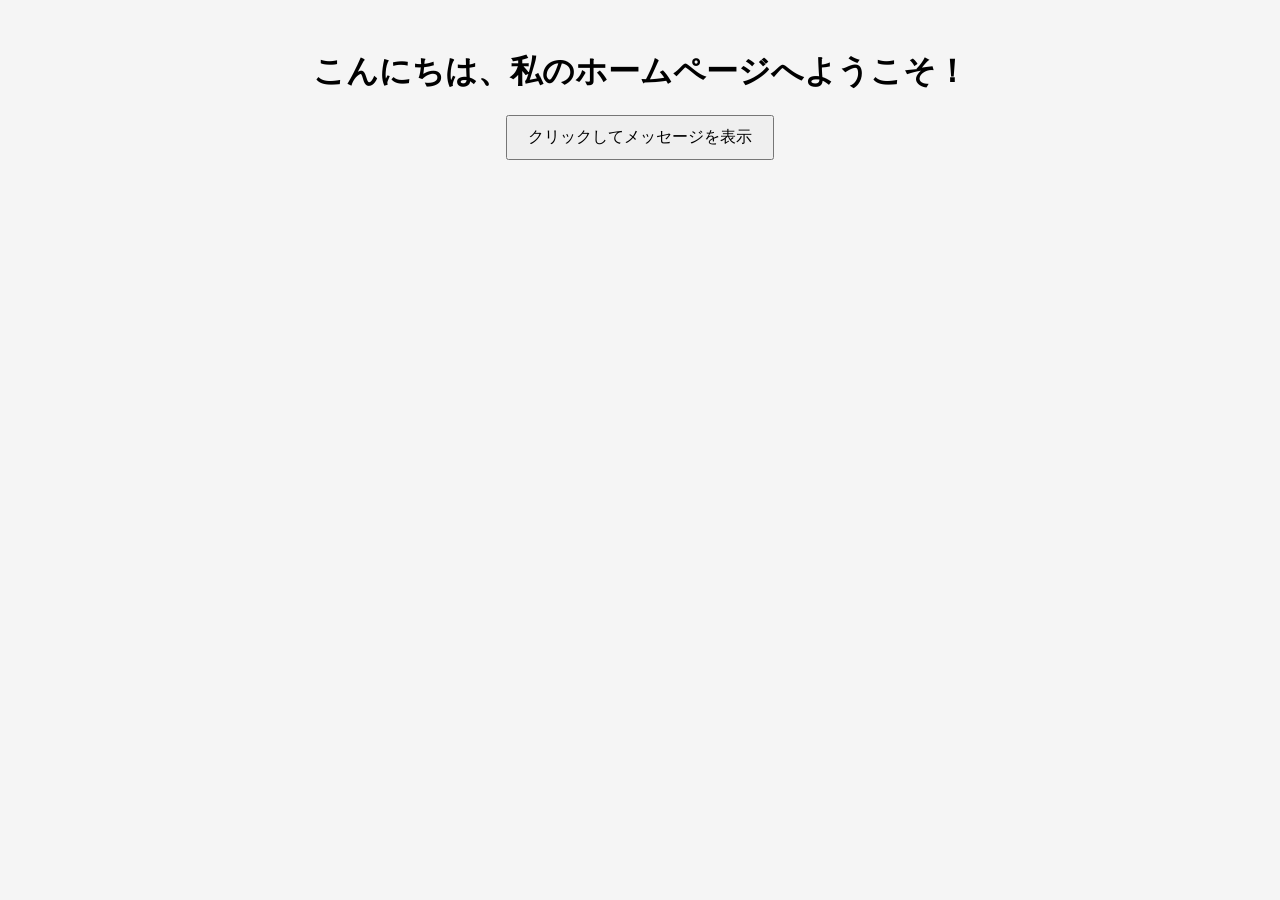
==== index.html @ 72e9f830 "サンプル作成" ====
<!DOCTYPE html>
<html lang="ja">
<head>
  <meta charset="UTF-8" />
  <meta name="viewport" content="width=device-width, initial-scale=1.0"/>
  <title>My HP</title>
  <link rel="stylesheet" href="style.css" />
</head>
<body>
  <h1>こんにちは、私のホームページへようこそ！</h1>
  <button id="clickBtn">クリックしてメッセージを表示</button>
  <p id="message"></p>

  <script src="script.js"></script>
</body>
</html>
---- style.css ----
body {
  font-family: sans-serif;
  text-align: center;
  margin: 50px;
  background-color: #f5f5f5;
}
button {
  padding: 10px 20px;
  font-size: 16px;
}
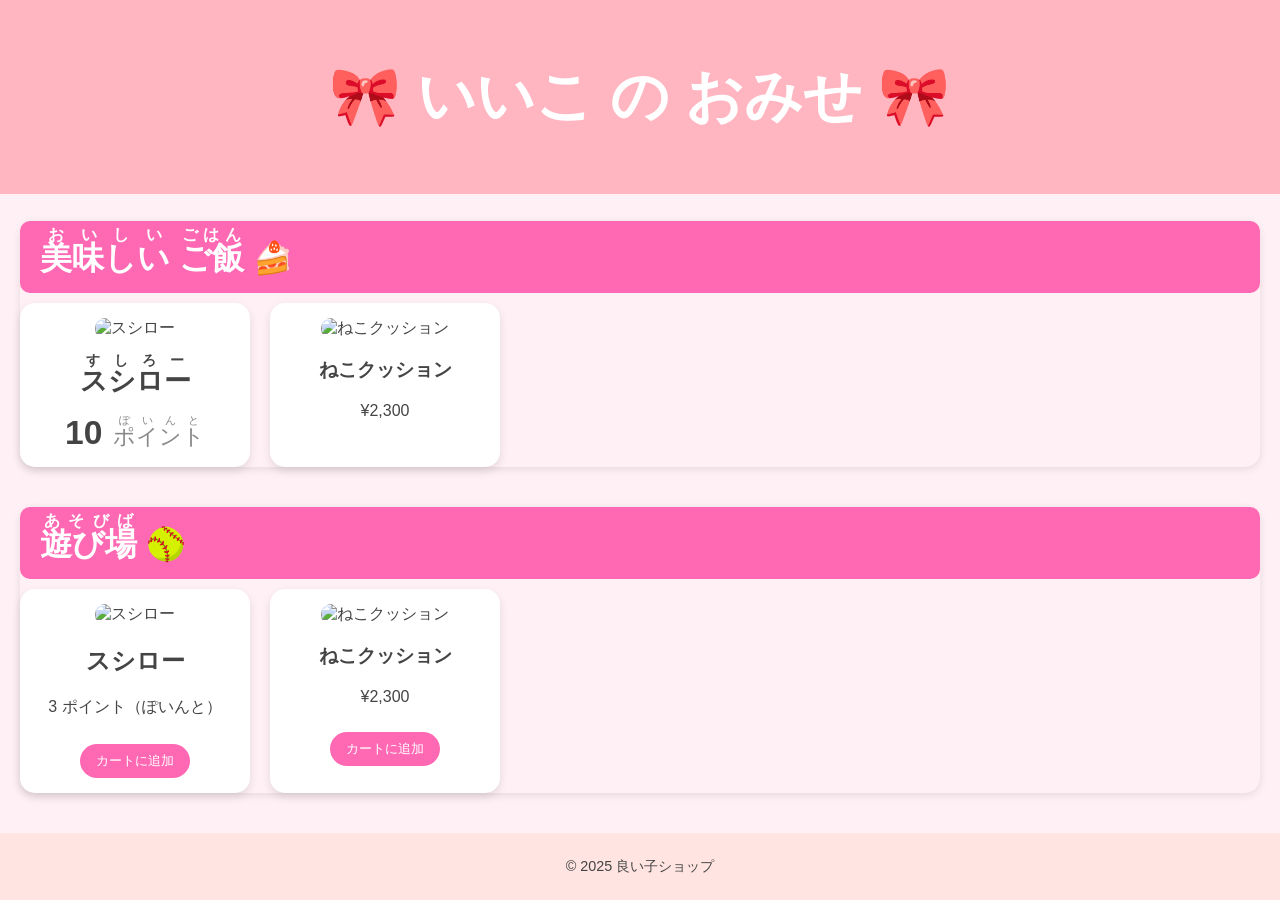
==== commit 16667ad0: "サンプル修正" ====
--- a/index.html
+++ b/index.html
@@ -3,13 +3,65 @@
 <head>
   <meta charset="UTF-8" />
   <meta name="viewport" content="width=device-width, initial-scale=1.0"/>
-  <title>My HP</title>
+  <title>かわいい通販ショップ</title>
   <link rel="stylesheet" href="style.css" />
 </head>
 <body>
-  <h1>こんにちは、私のホームページへようこそ！</h1>
-  <button id="clickBtn">クリックしてメッセージを表示</button>
-  <p id="message"></p>
+  <header>
+    <h1>🎀 いいこ の おみせ 🎀</h1>
+  </header>
+
+  <main>
+    <!-- おいしい ごはん -->
+    <section class="category">
+      <h2 class="category-title">
+        <ruby>美味しい<rt>おいしい</rt></ruby>
+        <ruby>ご飯<rt>ごはん</rt></ruby>
+        🍰
+      </h2>
+      <div class="product-list">
+        <div class="product-card">
+          <img src="https://gohoubichoice.levecolle.co.jp/wp-content/uploads/2024/11/susiro-.jpg" alt="スシロー">
+          <p class="product-text">
+            <ruby>スシロー<rt>すしろー</rt></ruby>
+          </p>
+        <span class="point-value">10</span>
+        <ruby class="point-label">ポイント<rt>ぽいんと</rt></ruby>          
+        </div>
+        <div class="product-card">
+          <img src="https://placekitten.com/201/200" alt="ねこクッション" />
+          <h3>ねこクッション</h3>
+          <p>¥2,300</p>
+        </div>
+      </div>
+    </section>
+
+    <!-- あそびば -->
+    <section class="category">
+      <h2 class="category-title">
+        <ruby>遊び場<rt>あそびば</rt></ruby>
+        🥎
+      </h2>
+      <div class="product-list">
+        <div class="product-card">
+          <img src="https://gohoubichoice.levecolle.co.jp/wp-content/uploads/2024/11/susiro-.jpg" alt="スシロー">
+          <h2>スシロー</h2>
+          <p>3 ポイント（ぽいんと）</p>
+          <button onclick="addToCart('ねこポーチ')">カートに追加</button>
+        </div>
+        <div class="product-card">
+          <img src="https://placekitten.com/201/200" alt="ねこクッション" />
+          <h3>ねこクッション</h3>
+          <p>¥2,300</p>
+          <button onclick="addToCart('ねこクッション')">カートに追加</button>
+        </div>
+      </div>
+    </section>
+  </main>
+
+  <footer>
+    <p>© 2025 良い子ショップ</p>
+  </footer>
 
   <script src="script.js"></script>
 </body>
--- a/style.css
+++ b/style.css
@@ -1,10 +1,95 @@
 body {
-  font-family: sans-serif;
+  font-family: 'Arial', sans-serif;
+  margin: 0;
+  background-color: #fff0f5;
+  color: #444;
+}
+
+header {
+  background-color: #ffb6c1;
+  padding: 20px;
   text-align: center;
-  margin: 50px;
-  background-color: #f5f5f5;
+  font-size: 1.8rem;
+  color: white;
 }
+
+.category {
+  margin: 20px 20px 40px 20px;
+  
+  background-color: #fff0f5; /* ← やさしいピンク背景 */
+  border-radius: 15px;
+  box-shadow: 0 2px 8px rgba(0,0,0,0.1);
+}
+
+
+.category-title {
+  font-size: 2.0rem;
+  margin-bottom: 10px;
+  padding: 16px 20px 12px 20px;
+  background-color: #ff69b4;
+  color: white;
+  border-radius: 10px;        /* 角丸をなくす（好みに応じて） */
+  width: 100%;
+  box-sizing: border-box;  /* パディング込みで幅計算 */
+}
+
+
+.product-list {
+  display: flex;
+  flex-wrap: wrap;
+  gap: 20px;
+  justify-content: flex-start;
+}
+
+.product-card {
+  background: white;
+  border-radius: 15px;
+  box-shadow: 0 4px 10px rgba(0,0,0,0.1);
+  padding: 15px;
+  width: 200px;
+  text-align: center;
+}
+
+.product-card img {
+  width: 100%;
+  border-radius: 10px;
+}
+
 button {
-  padding: 10px 20px;
-  font-size: 16px;
+  background-color: #ff69b4;
+  color: white;
+  border: none;
+  padding: 8px 16px;
+  border-radius: 20px;
+  cursor: pointer;
+  margin-top: 10px;
 }
+
+button:hover {
+  background-color: #ff1493;
+}
+
+footer {
+  text-align: center;
+  padding: 10px;
+  background-color: #ffe4e1;
+  font-size: 0.9rem;
+}
+
+.product-text {
+  font-weight: bold;
+  font-size: 1.7rem;
+  margin-top: 15px;
+  margin-bottom: 15px;
+}
+
+.point-value {
+  font-weight: bold;
+  font-size: 2.1rem;
+}
+
+.point-label {
+  margin-left: 6px;
+  font-size: 1.4rem;
+  color: #888;
+}
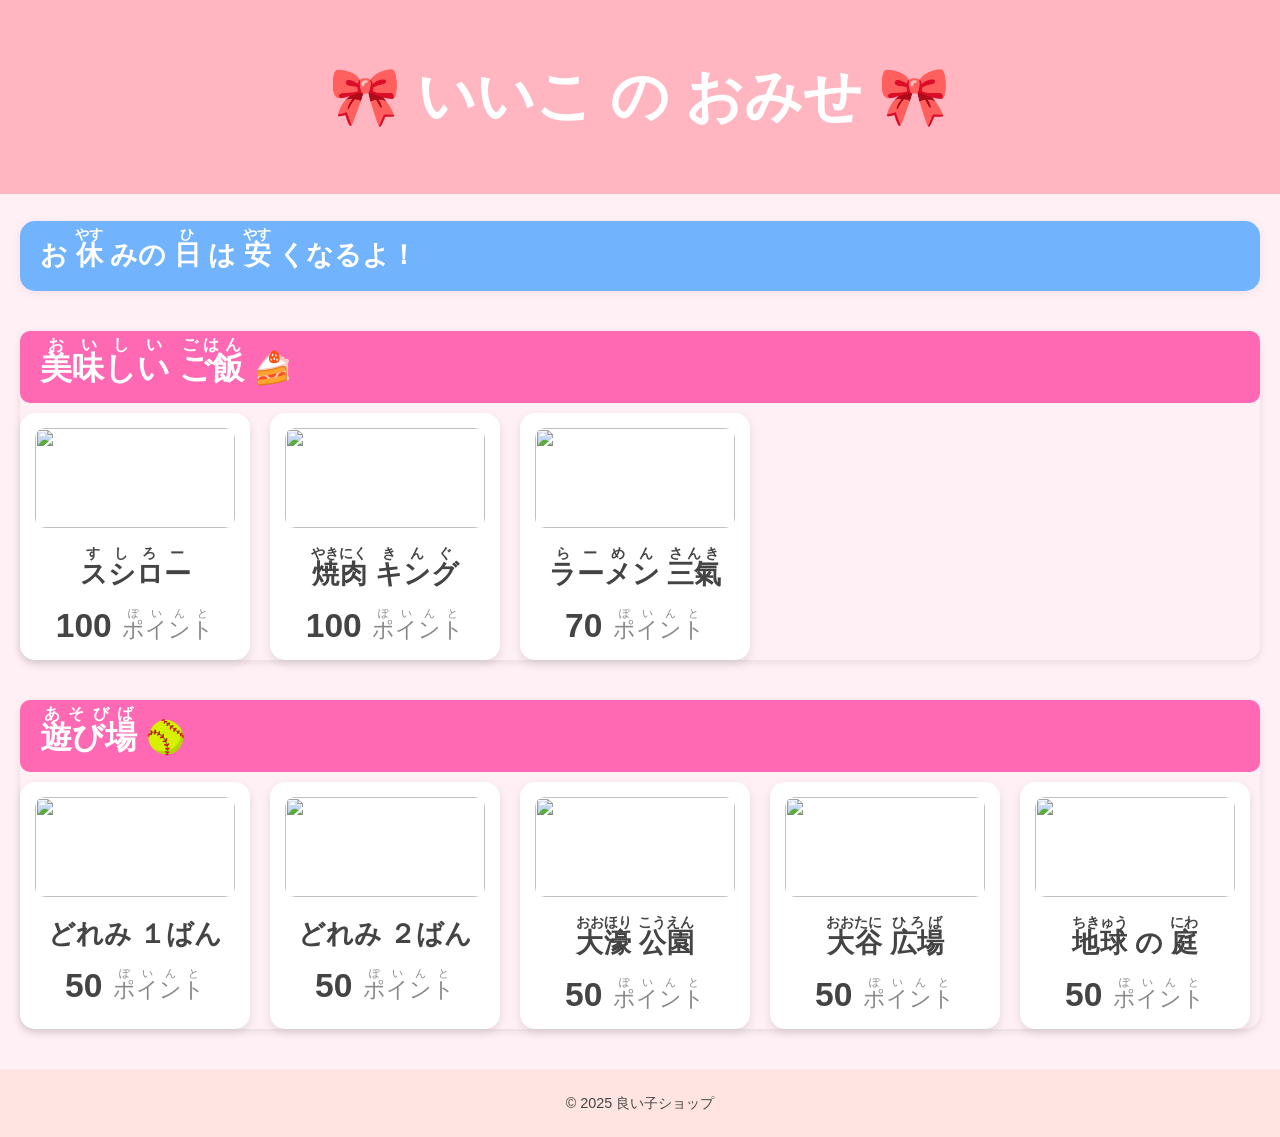
==== commit e54b082b: "内容更新" ====
--- a/index.html
+++ b/index.html
@@ -4,7 +4,7 @@
   <meta charset="UTF-8" />
   <meta name="viewport" content="width=device-width, initial-scale=1.0"/>
   <title>かわいい通販ショップ</title>
-  <link rel="stylesheet" href="style.css" />
+  <link rel="stylesheet" href="./style.css" />
 </head>
 <body>
   <header>
@@ -12,49 +12,120 @@
   </header>
 
   <main>
+    <section class="information">
+        <p class="information-text">
+            お
+            <ruby>休<rt>やす</rt></ruby>
+            みの
+            <ruby>日<rt>ひ</rt></ruby>
+            は
+            <ruby>安<rt>やす</rt></ruby>
+            くなるよ！
+        </p>
+    </section>
+
     <!-- おいしい ごはん -->
     <section class="category">
       <h2 class="category-title">
         <ruby>美味しい<rt>おいしい</rt></ruby>
-        <ruby>ご飯<rt>ごはん</rt></ruby>
-        🍰
+        <ruby>ご飯<rt>ごはん</rt></ruby> 🍰
       </h2>
+
       <div class="product-list">
         <div class="product-card">
-          <img src="https://gohoubichoice.levecolle.co.jp/wp-content/uploads/2024/11/susiro-.jpg" alt="スシロー">
+          <img src="https://gohoubichoice.levecolle.co.jp/wp-content/uploads/2024/11/susiro-.jpg">
           <p class="product-text">
             <ruby>スシロー<rt>すしろー</rt></ruby>
           </p>
-        <span class="point-value">10</span>
+        <span class="point-value">100</span>
         <ruby class="point-label">ポイント<rt>ぽいんと</rt></ruby>          
         </div>
+
+      <div class="product-list">
         <div class="product-card">
-          <img src="https://placekitten.com/201/200" alt="ねこクッション" />
-          <h3>ねこクッション</h3>
-          <p>¥2,300</p>
+          <img src="https://anniversarys-mag.jp/wp-content/uploads/2024/04/menu_course03.webp">
+          <p class="product-text">
+            <ruby>焼肉<rt>やきにく</rt></ruby>
+            <ruby>キング<rt>きんぐ</rt></ruby>
+          </p>
+        <span class="point-value">100</span>
+        <ruby class="point-label">ポイント<rt>ぽいんと</rt></ruby>          
         </div>
+
+      <div class="product-list">
+        <div class="product-card">
+          <img src="https://www.fukuoka-navi.jp/wp-content/uploads/2020/10/sanki01-600x467.jpg">
+          <p class="product-text">
+            <ruby>ラーメン<rt>らーめん</rt></ruby>
+            <ruby>三氣<rt>さんき</rt></ruby>
+          </p>
+        <span class="point-value">70</span>
+        <ruby class="point-label">ポイント<rt>ぽいんと</rt></ruby>          
+        </div>        
+
       </div>
     </section>
 
     <!-- あそびば -->
     <section class="category">
       <h2 class="category-title">
-        <ruby>遊び場<rt>あそびば</rt></ruby>
-        🥎
+        <ruby>遊び場<rt>あそびば</rt></ruby> 🥎
       </h2>
+
       <div class="product-list">
         <div class="product-card">
-          <img src="https://gohoubichoice.levecolle.co.jp/wp-content/uploads/2024/11/susiro-.jpg" alt="スシロー">
-          <h2>スシロー</h2>
-          <p>3 ポイント（ぽいんと）</p>
-          <button onclick="addToCart('ねこポーチ')">カートに追加</button>
+          <img src="https://doremi-hiroba.jp/wp/wp-content/themes/doremi/img/about.jpg">
+          <p class="product-text">
+            どれみ １ばん
+          </p>
+        <span class="point-value">50</span>
+        <ruby class="point-label">ポイント<rt>ぽいんと</rt></ruby>          
         </div>
+
+      <div class="product-list">
         <div class="product-card">
-          <img src="https://placekitten.com/201/200" alt="ねこクッション" />
-          <h3>ねこクッション</h3>
-          <p>¥2,300</p>
-          <button onclick="addToCart('ねこクッション')">カートに追加</button>
+          <img src="https://lh3.googleusercontent.com/gps-cs-s/AC9h4noa8asBeApltB7Lvh4A7SMvBDaNgCeWBTe37EKtHubiGxV0uTMtqOYuSETXb29NVwjOssLd1hcI6OQn-_A_88-HuP729bIeBxknLIGeMIHNS5Rz0w1M2UFp_ilg7LmIAVoyklE=s680-w680-h510-rw">
+          <p class="product-text">
+            どれみ ２ばん
+          </p>
+        <span class="point-value">50</span>
+        <ruby class="point-label">ポイント<rt>ぽいんと</rt></ruby>          
         </div>
+
+      <div class="product-list">
+        <div class="product-card">
+          <img src="https://tanoshika.net/wp-content/uploads/2020/06/33ohori.jpg">
+          <p class="product-text">
+            <ruby>大濠<rt>おおほり</rt></ruby>
+            <ruby>公園<rt>こうえん</rt></ruby>
+          </p>
+        <span class="point-value">50</span>
+        <ruby class="point-label">ポイント<rt>ぽいんと</rt></ruby>          
+        </div>
+
+      <div class="product-list">
+        <div class="product-card">
+          <img src="https://otanihiroba-higashihirao.com/wp-content/uploads/2025/04/2504_MV2.jpg">
+          <p class="product-text">
+            <ruby>大谷<rt>おおたに</rt></ruby>
+            <ruby>広場<rt>ひろば</rt></ruby>
+          </p>
+        <span class="point-value">50</span>
+        <ruby class="point-label">ポイント<rt>ぽいんと</rt></ruby>          
+        </div>
+
+      <div class="product-list">
+        <div class="product-card">
+          <img src="https://d2goguvysdoarq.cloudfront.net/system/news_photos/photos/281099/normal.jpg?1745302120&w=710&h=710">
+          <p class="product-text">
+            <ruby>地球<rt>ちきゅう</rt></ruby>
+            の
+            <ruby>庭<rt>にわ</rt></ruby>
+          </p>
+        <span class="point-value">50</span>
+        <ruby class="point-label">ポイント<rt>ぽいんと</rt></ruby>          
+        </div>
+
       </div>
     </section>
   </main>
@@ -63,6 +134,6 @@
     <p>© 2025 良い子ショップ</p>
   </footer>
 
-  <script src="script.js"></script>
+  <script src="./script.js"></script>
 </body>
 </html>
--- a/style.css
+++ b/style.css
@@ -13,6 +13,21 @@
   color: white;
 }
 
+.information {
+  margin: 20px 20px 40px 20px;
+  height: 70px;
+  background-color: #72b3fd; /* ← やさしいピンク背景 */
+  border-radius: 15px;
+  box-shadow: 0 2px 8px rgba(117, 102, 102, 0.1);
+}
+
+.information-text {
+  font-weight: bold;
+  font-size: 1.7rem;
+  color: white;
+  padding: 16px 20px 12px 20px;
+}
+
 .category {
   margin: 20px 20px 40px 20px;
   
@@ -20,7 +35,6 @@
   border-radius: 15px;
   box-shadow: 0 2px 8px rgba(0,0,0,0.1);
 }
-
 
 .category-title {
   font-size: 2.0rem;
@@ -52,21 +66,8 @@
 
 .product-card img {
   width: 100%;
+  height: 100px;
   border-radius: 10px;
-}
-
-button {
-  background-color: #ff69b4;
-  color: white;
-  border: none;
-  padding: 8px 16px;
-  border-radius: 20px;
-  cursor: pointer;
-  margin-top: 10px;
-}
-
-button:hover {
-  background-color: #ff1493;
 }
 
 footer {
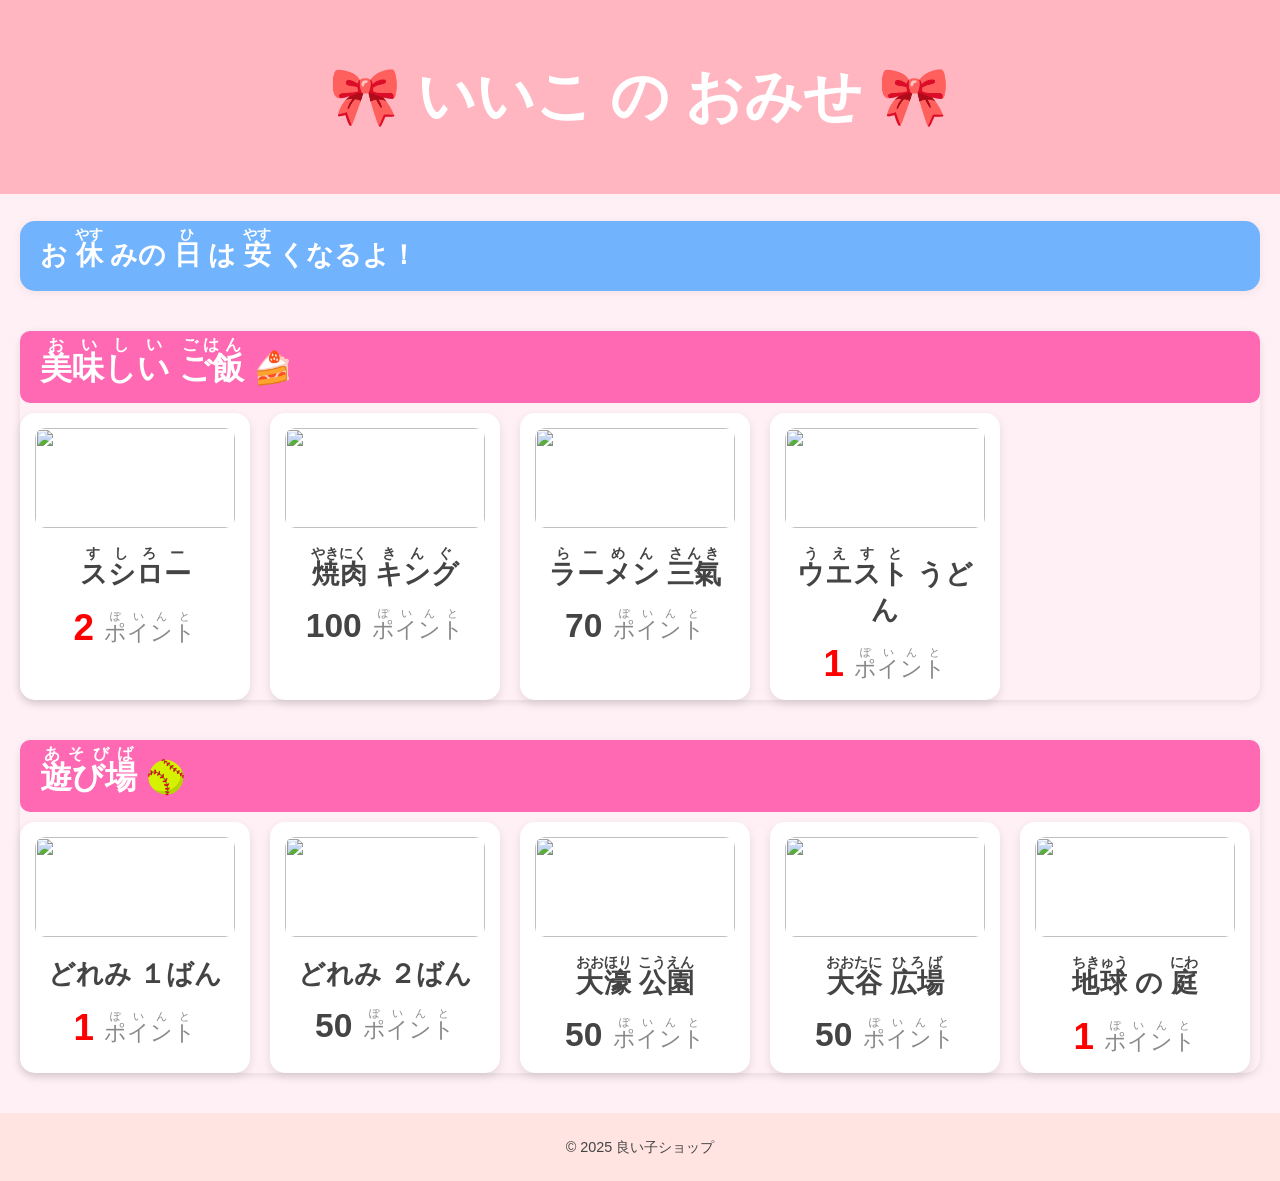
==== commit 38fe0132: "内容更新" ====
--- a/index.html
+++ b/index.html
@@ -37,7 +37,7 @@
           <p class="product-text">
             <ruby>スシロー<rt>すしろー</rt></ruby>
           </p>
-        <span class="point-value">100</span>
+        <span class="point-value-sale">2</span>
         <ruby class="point-label">ポイント<rt>ぽいんと</rt></ruby>          
         </div>
 
@@ -63,6 +63,17 @@
         <ruby class="point-label">ポイント<rt>ぽいんと</rt></ruby>          
         </div>        
 
+      <div class="product-list">
+        <div class="product-card">
+          <img src="https://www.shop-west.jp/west/img/c02_ph01_pc.jpg">
+          <p class="product-text">
+            <ruby>ウエスト<rt>うえすと</rt></ruby>
+            うどん
+          </p>
+        <span class="point-value-sale">1</span>
+        <ruby class="point-label">ポイント<rt>ぽいんと</rt></ruby>          
+        </div>
+
       </div>
     </section>
 
@@ -78,7 +89,7 @@
           <p class="product-text">
             どれみ １ばん
           </p>
-        <span class="point-value">50</span>
+        <span class="point-value-sale">1</span>
         <ruby class="point-label">ポイント<rt>ぽいんと</rt></ruby>          
         </div>
 
@@ -122,7 +133,7 @@
             の
             <ruby>庭<rt>にわ</rt></ruby>
           </p>
-        <span class="point-value">50</span>
+        <span class="point-value-sale">1</span>
         <ruby class="point-label">ポイント<rt>ぽいんと</rt></ruby>          
         </div>
 
--- a/style.css
+++ b/style.css
@@ -11,21 +11,6 @@
   text-align: center;
   font-size: 1.8rem;
   color: white;
-}
-
-.information {
-  margin: 20px 20px 40px 20px;
-  height: 70px;
-  background-color: #72b3fd; /* ← やさしいピンク背景 */
-  border-radius: 15px;
-  box-shadow: 0 2px 8px rgba(117, 102, 102, 0.1);
-}
-
-.information-text {
-  font-weight: bold;
-  font-size: 1.7rem;
-  color: white;
-  padding: 16px 20px 12px 20px;
 }
 
 .category {
@@ -89,8 +74,29 @@
   font-size: 2.1rem;
 }
 
+.point-value-sale {
+  font-weight: bold;
+  font-size: 2.3rem;
+  color: red;
+}
+
 .point-label {
   margin-left: 6px;
   font-size: 1.4rem;
   color: #888;
 }
+
+.information {
+  margin: 20px 20px 40px 20px;
+  height: 70px;
+  background-color: #72b3fd; /* ← やさしいピンク背景 */
+  border-radius: 15px;
+  box-shadow: 0 2px 8px rgba(117, 102, 102, 0.1);
+}
+
+.information-text {
+  font-weight: bold;
+  font-size: 1.7rem;
+  color: white;
+  padding: 16px 20px 12px 20px;
+}
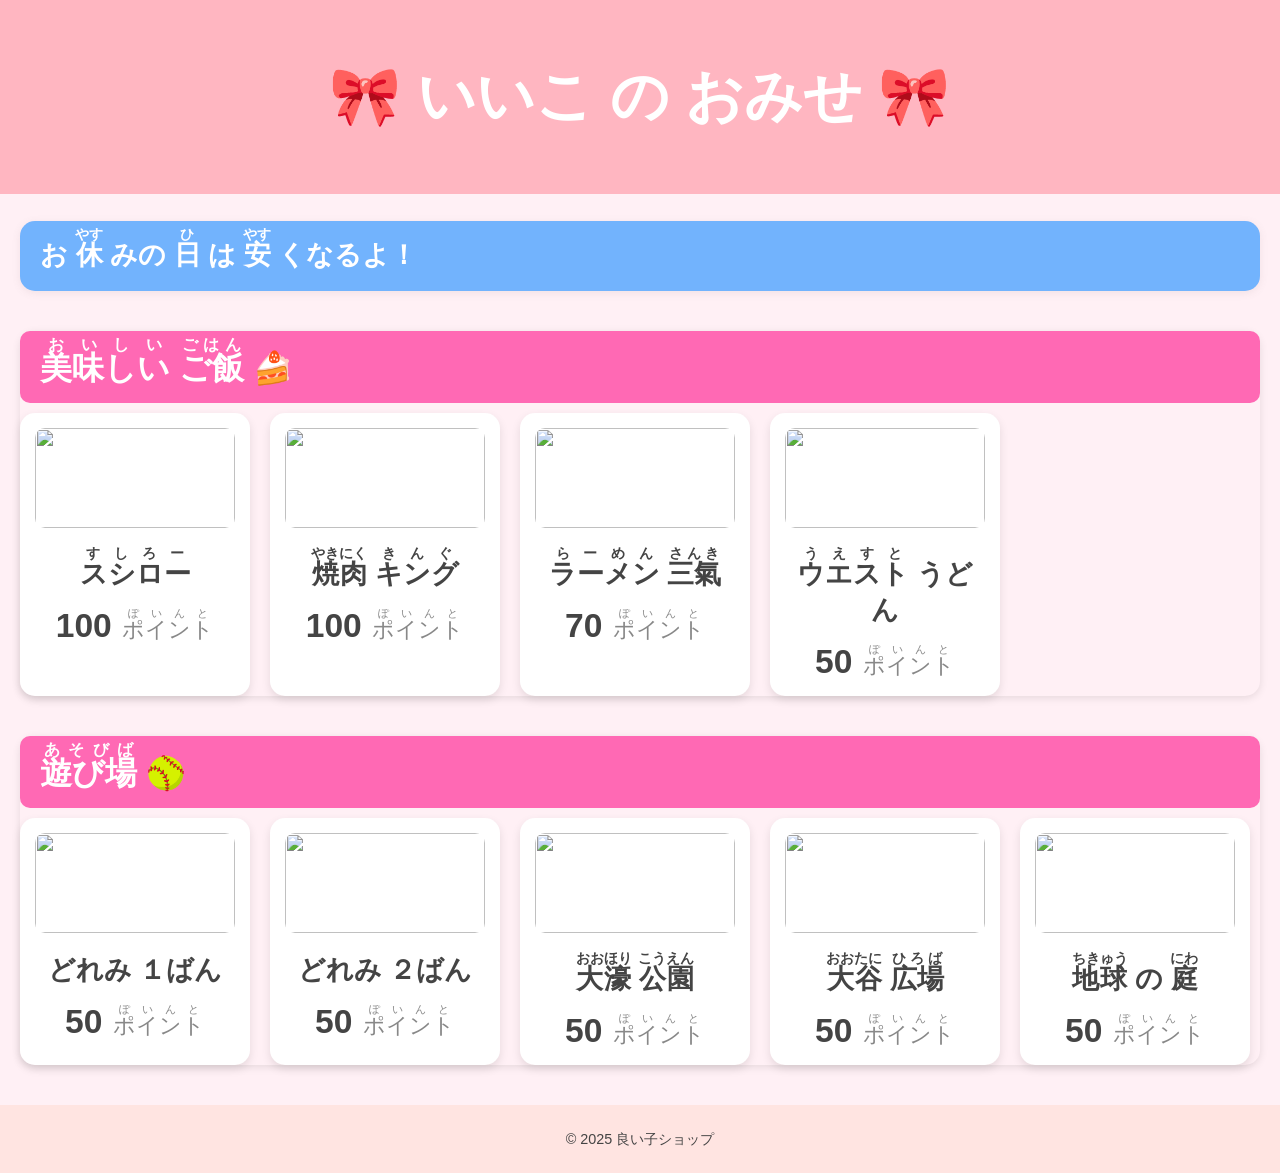
==== commit b5c8b9c7: "内容更新" ====
--- a/index.html
+++ b/index.html
@@ -3,7 +3,7 @@
 <head>
   <meta charset="UTF-8" />
   <meta name="viewport" content="width=device-width, initial-scale=1.0"/>
-  <title>かわいい通販ショップ</title>
+  <title>良い子のお店</title>
   <link rel="stylesheet" href="./style.css" />
 </head>
 <body>
@@ -37,7 +37,7 @@
           <p class="product-text">
             <ruby>スシロー<rt>すしろー</rt></ruby>
           </p>
-        <span class="point-value-sale">2</span>
+        <span class="point-value">100</span>
         <ruby class="point-label">ポイント<rt>ぽいんと</rt></ruby>          
         </div>
 
@@ -70,7 +70,7 @@
             <ruby>ウエスト<rt>うえすと</rt></ruby>
             うどん
           </p>
-        <span class="point-value-sale">1</span>
+        <span class="point-value">50</span>
         <ruby class="point-label">ポイント<rt>ぽいんと</rt></ruby>          
         </div>
 
@@ -89,7 +89,7 @@
           <p class="product-text">
             どれみ １ばん
           </p>
-        <span class="point-value-sale">1</span>
+        <span class="point-value">50</span>
         <ruby class="point-label">ポイント<rt>ぽいんと</rt></ruby>          
         </div>
 
@@ -133,7 +133,7 @@
             の
             <ruby>庭<rt>にわ</rt></ruby>
           </p>
-        <span class="point-value-sale">1</span>
+        <span class="point-value">50</span>
         <ruby class="point-label">ポイント<rt>ぽいんと</rt></ruby>          
         </div>
 
--- a/style.css
+++ b/style.css
@@ -74,12 +74,6 @@
   font-size: 2.1rem;
 }
 
-.point-value-sale {
-  font-weight: bold;
-  font-size: 2.3rem;
-  color: red;
-}
-
 .point-label {
   margin-left: 6px;
   font-size: 1.4rem;
@@ -99,4 +93,10 @@
   font-size: 1.7rem;
   color: white;
   padding: 16px 20px 12px 20px;
+}
+
+.point-value-sale {
+  font-weight: bold;
+  font-size: 2.3rem;
+  color: red;
 }
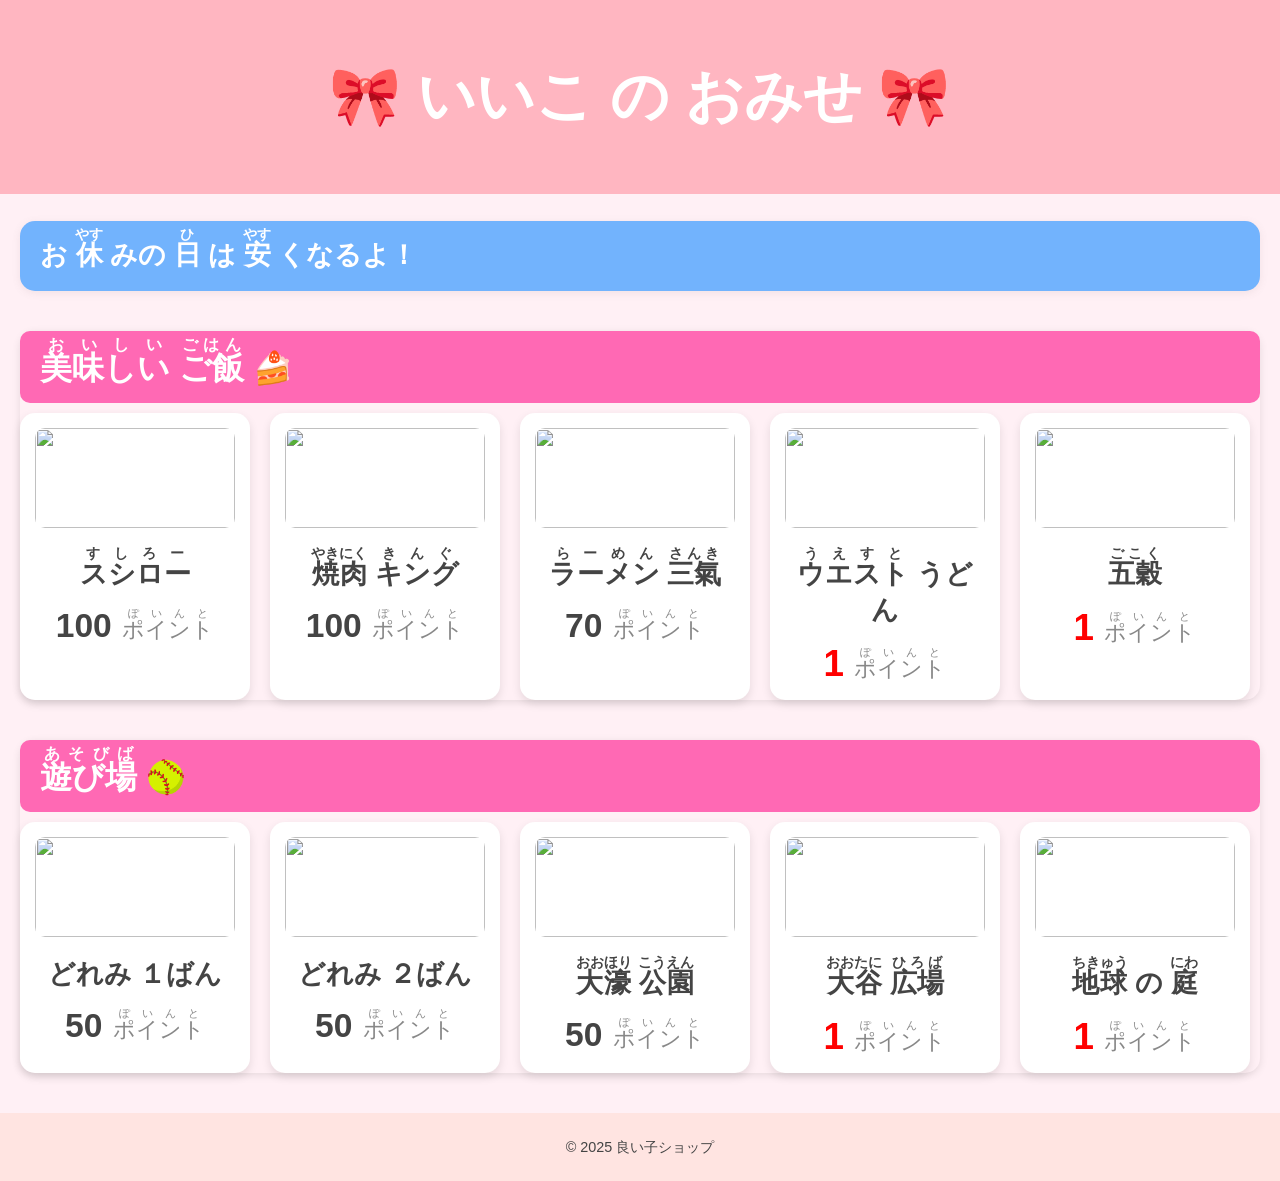
==== commit a4427456: "内容更新" ====
--- a/index.html
+++ b/index.html
@@ -70,7 +70,17 @@
             <ruby>ウエスト<rt>うえすと</rt></ruby>
             うどん
           </p>
-        <span class="point-value">50</span>
+        <span class="point-value-sale">1</span>
+        <ruby class="point-label">ポイント<rt>ぽいんと</rt></ruby>          
+        </div>
+
+      <div class="product-list">
+        <div class="product-card">
+          <img src="https://lh3.googleusercontent.com/gps-cs-s/AC9h4nrt4XRXy89xchTUucbqOZEKorJJYfudq1DakVc0LyBRaEY74BewitFg_gpeWQjdbZSNssjNzgQ91BN-sUaupwVlmMsSuyn_kphz2PJhGM3Qx34l-PkRLYZpJMbbARzF2ikEKJiO=s680-w680-h510-rw">
+          <p class="product-text">
+            <ruby>五穀<rt>ごこく</rt></ruby>
+          </p>
+        <span class="point-value-sale">1</span>
         <ruby class="point-label">ポイント<rt>ぽいんと</rt></ruby>          
         </div>
 
@@ -121,7 +131,7 @@
             <ruby>大谷<rt>おおたに</rt></ruby>
             <ruby>広場<rt>ひろば</rt></ruby>
           </p>
-        <span class="point-value">50</span>
+        <span class="point-value-sale">1</span>
         <ruby class="point-label">ポイント<rt>ぽいんと</rt></ruby>          
         </div>
 
@@ -133,7 +143,7 @@
             の
             <ruby>庭<rt>にわ</rt></ruby>
           </p>
-        <span class="point-value">50</span>
+        <span class="point-value-sale">1</span>
         <ruby class="point-label">ポイント<rt>ぽいんと</rt></ruby>          
         </div>
 
